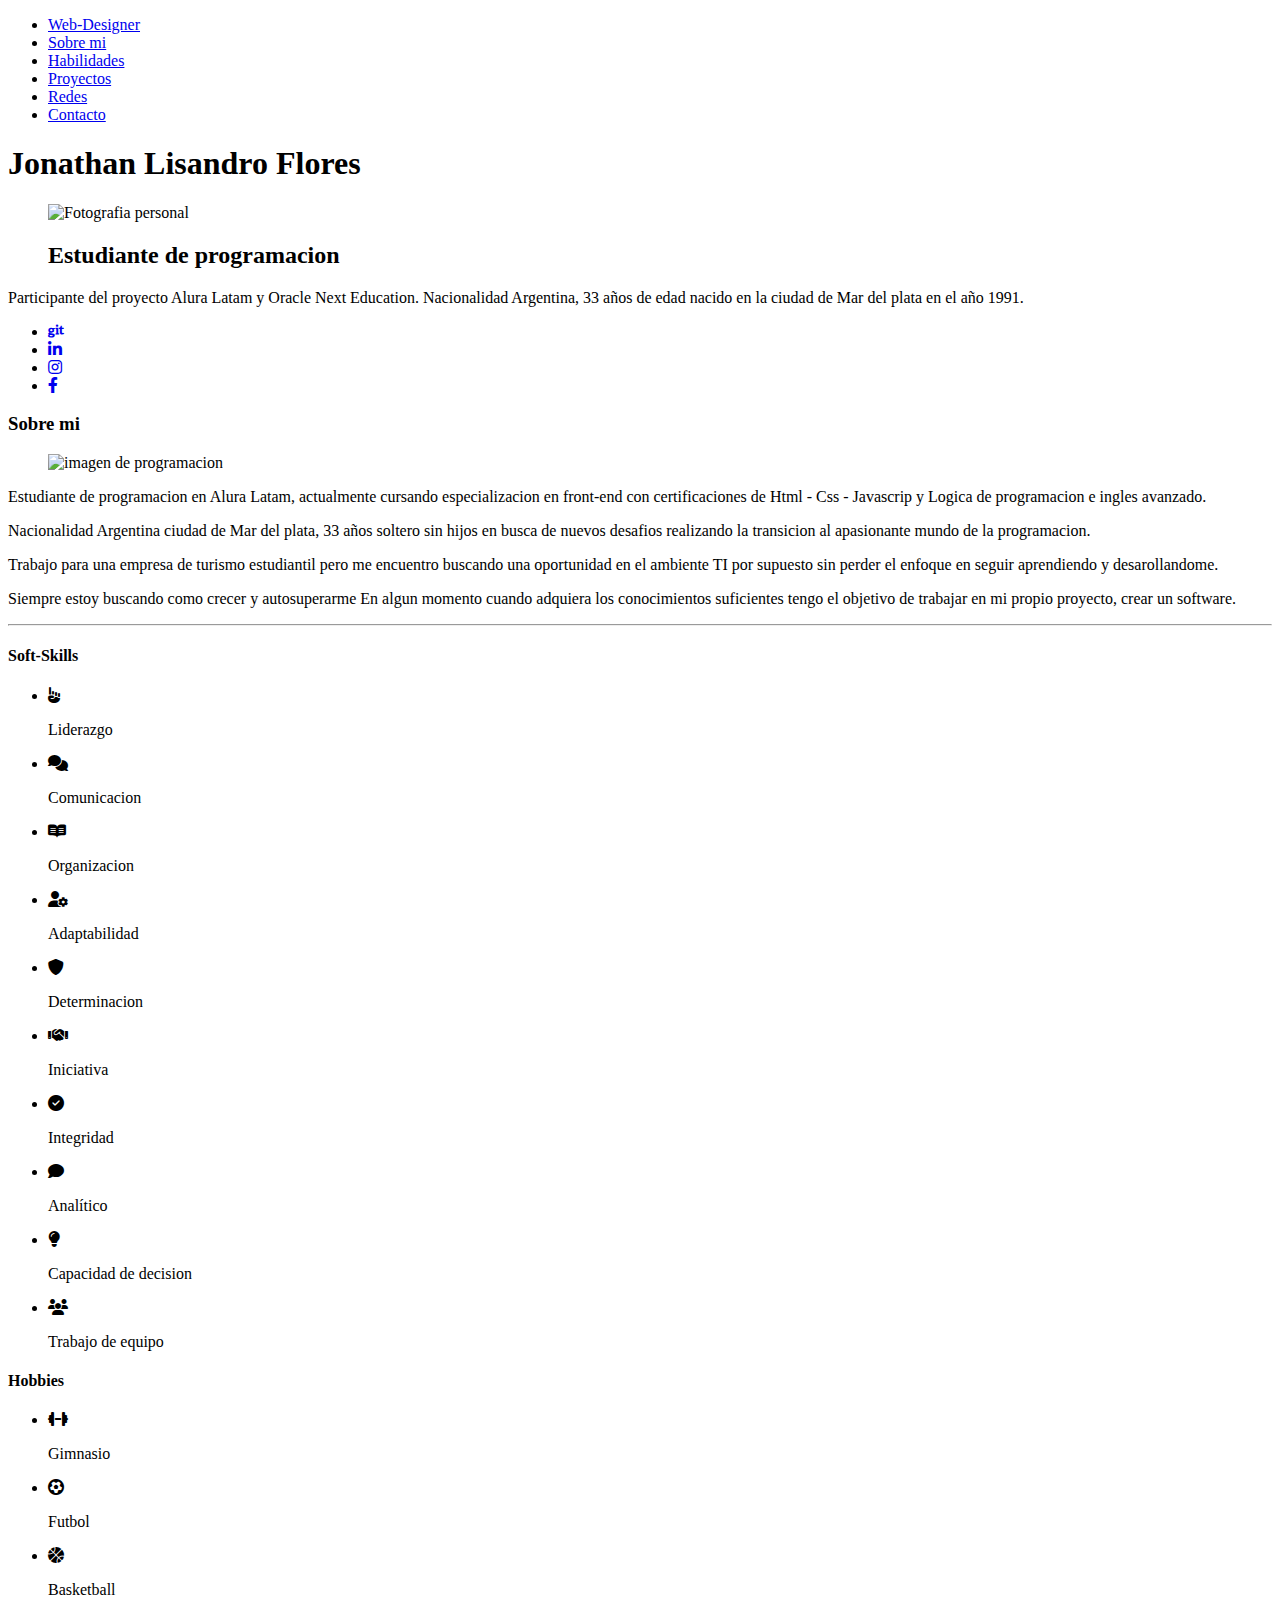
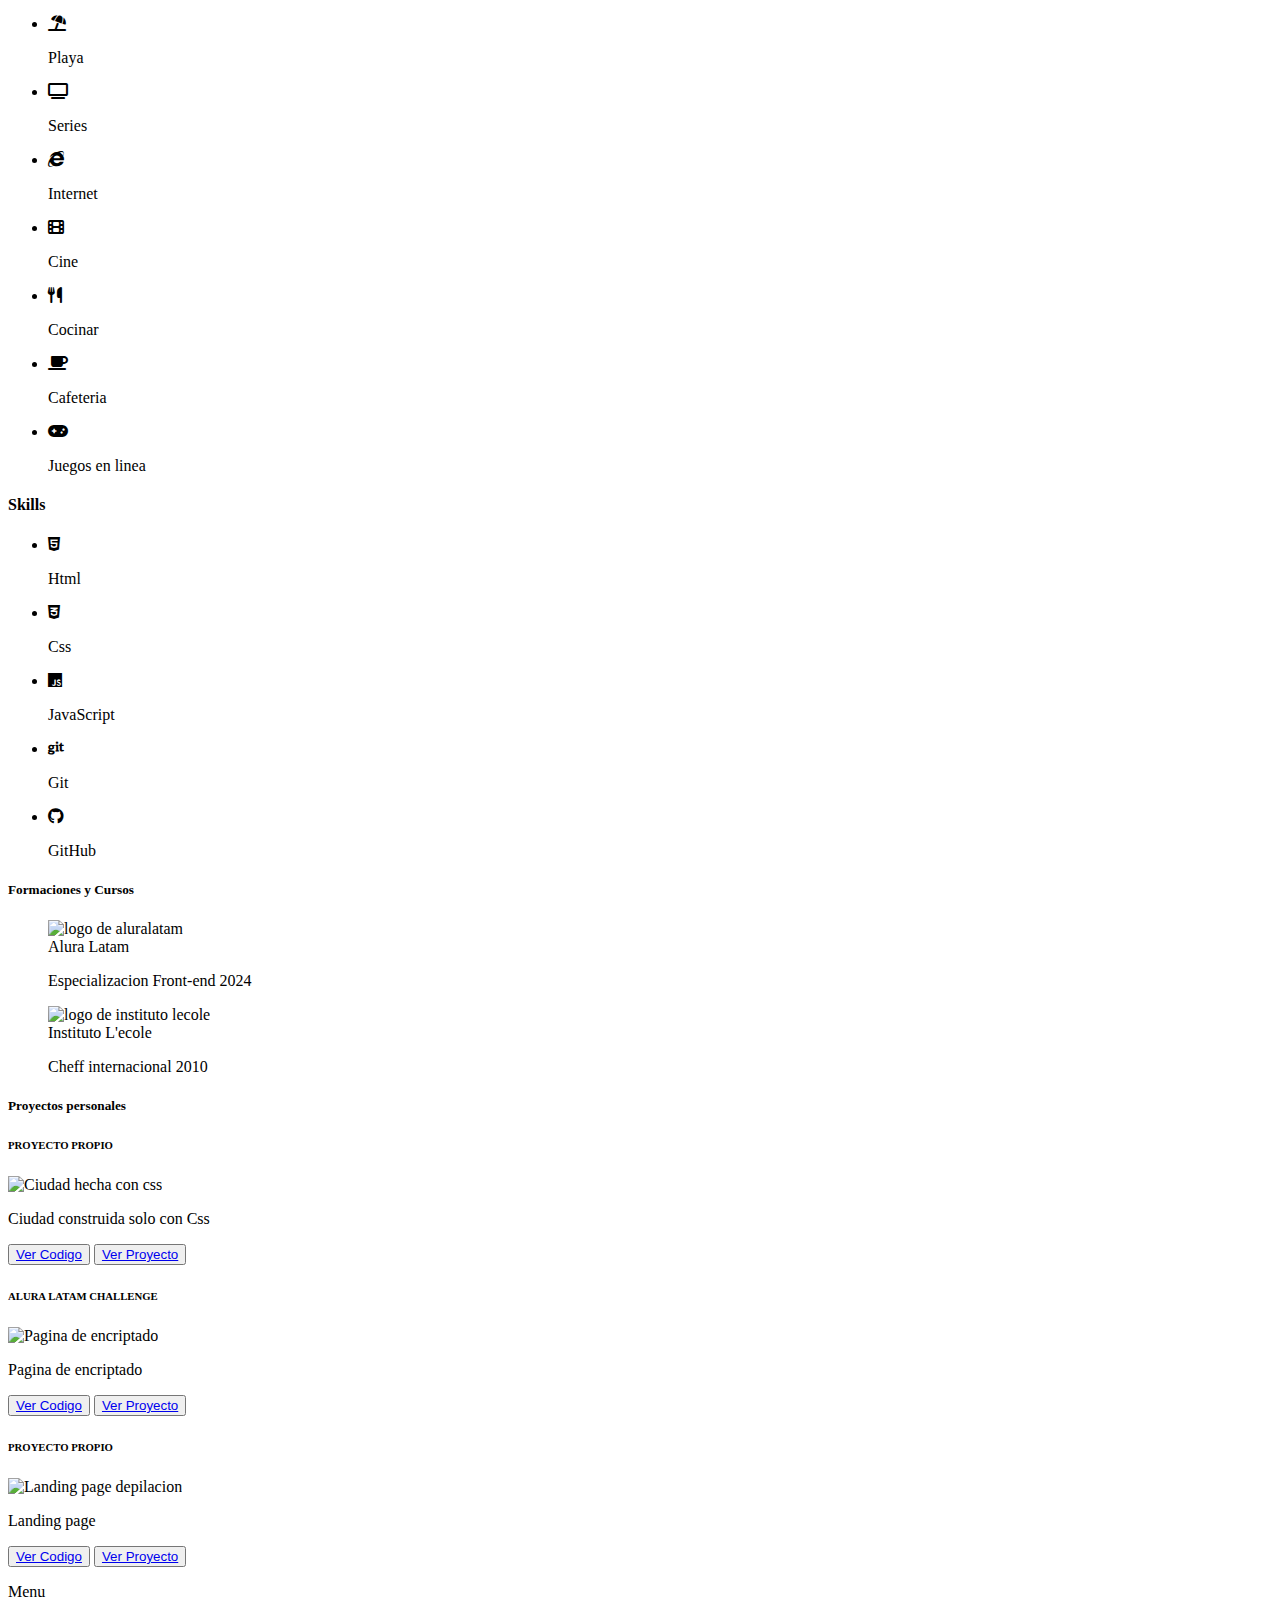
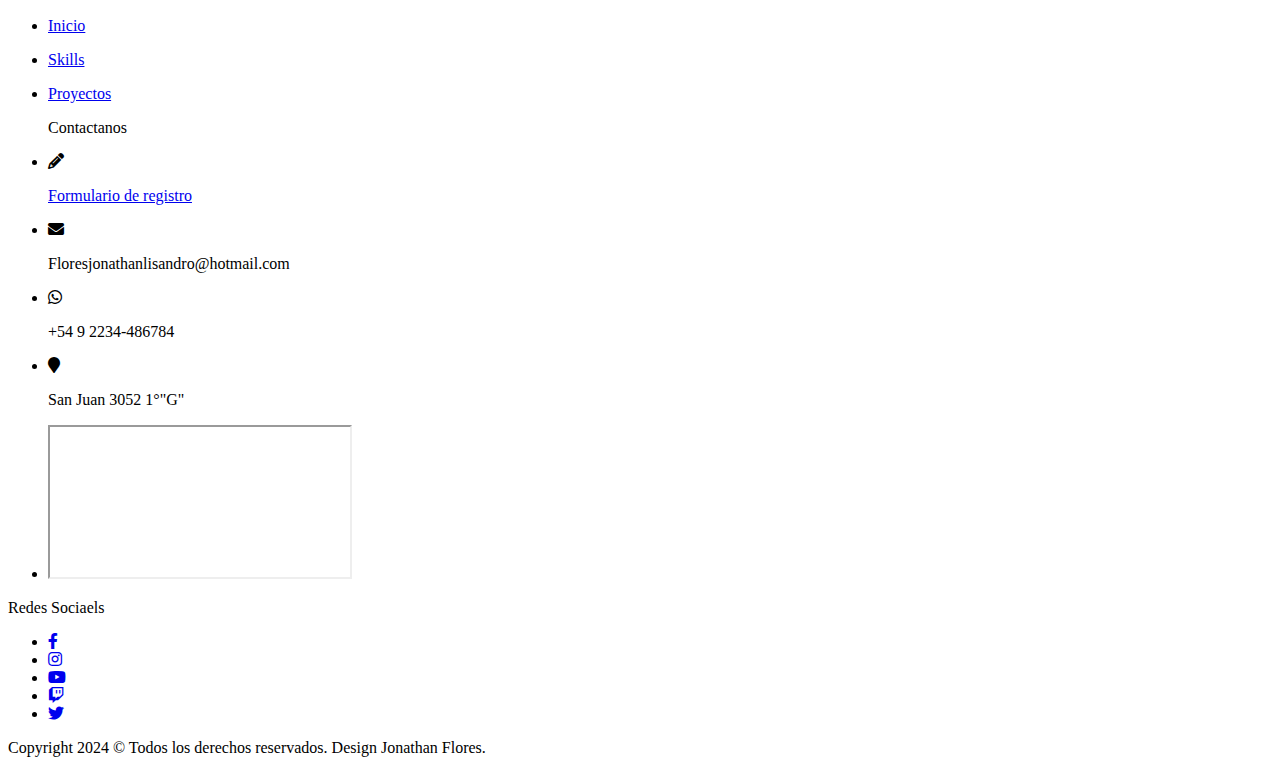
==== index.html @ 970cf643 "Add files via upload" ====
<!DOCTYPE html>
<html lang="en">
<head>
    <meta charset="UTF-8">
    <meta name="viewport" content="width=, initial-scale=1.0">    
    <link rel="stylesheet" href="https://cdnjs.cloudflare.com/ajax/libs/font-awesome/6.6.0/css/all.min.css"/>
    <link rel="stylesheet" href="https://use.fontawesome.com/releases/v5.8.2/css/all.css">
    <link rel="stylesheet" href="styles/styles.css">
    <title>Carta de presentacion</title>
</head>
<body>
    <header>
       
        <nav>            

            <ul class="nav_bar">

                <li class="nav_links" class="unir1"><a href="index.html" id="logo_unset"><span class="logo">Web-Designer</span></a></li>

                <li class="nav_links" class="unir1"><a href="#sobre__mi">Sobre mi</a></li>

                <li class="nav_links"><a href="#container_soft_skills">Habilidades</a></li>

                <li class="nav_links"><a href="#proyecto_personal">Proyectos</a></li>

                <li class="nav_links"><a href="#footer">Redes</a></li>

                <li class="nav_links"><a href="contacto.html">Contacto</a></li>

            </ul>

        </nav>

    </header>

    <main>

        <section class="introduccion">

            <h1>Jonathan Lisandro Flores</h1>
            <figure>
                <img src="img/Foto de cv.png" alt="Fotografia personal" class="foto_perfil">
                <figcaption><h2>Estudiante de programacion</h2></figcaption>
            </figure>
                       
            
            <p class="parrafo_responsivo">Participante del proyecto Alura Latam y Oracle Next Education.
               Nacionalidad Argentina, 33 años de edad nacido en la ciudad
               de Mar del plata en el año 1991.
            </p>             
            
            <ul class="redes_sociales">

                <li>
                    <a href="https://github.com/JonathanF32?tab=repositories">
                        <i class="fa-brands fa-git"></i>
                    </a>
                </li>

                <li>
                    <a href="https://www.linkedin.com/in/jonathan-lisandro-flores-52694613b/">    
                        <i class="fab fa-linkedin-in"></i>
                    </a>
                </li>

                <li>
                    <a href="https://www.instagram.com/jonathan.flores27/">    
                        <i class="fab fa-instagram"></i>
                   </a>
                </li>

                <li>
                    <a href="https://www.facebook.com/jonathan.flores.3133/">
                        <i class="fab fa-facebook-f"></i>
                    </a>
                </li>

            </ul>

        </section>

          <h3 id="sobre__mi">Sobre mi</h3>

        <section class="sobre_mi">

            <figure>
               
                <img src="img/dev.jpg" alt="imagen de programacion" class="sobre_mi_imagen">

            </figure>
            
            <div class="sobre_mi_parrafo">
                 <p>Estudiante de programacion en Alura Latam, actualmente
                    cursando especializacion en front-end con certificaciones de 
                    Html - Css - Javascrip y Logica de programacion e ingles avanzado.
                 </p>

                 <p>Nacionalidad Argentina ciudad de Mar del plata, 33 años soltero sin hijos
                    en busca de nuevos desafios realizando la transicion al apasionante
                    mundo de la programacion.
                 </p>    

                 <p>Trabajo para una empresa de turismo estudiantil pero me encuentro
                    buscando una oportunidad en el ambiente TI por supuesto
                    sin perder el enfoque en seguir aprendiendo y desarollandome.                
                 </p>

                <p>Siempre estoy buscando como crecer y autosuperarme 
                   En algun momento cuando adquiera los conocimientos suficientes tengo
                   el objetivo de trabajar en mi propio proyecto, crear un software. 
                 </p>
            </div>

        </section>

            <hr>

        <section id="container_soft_skills">

            <h4>Soft-Skills</h4>

            <ul class="skills_hobbies">
                
                <li><i class="fa-solid fa-hand-point-up"></i><p>Liderazgo</p></li>

                <li><i class="fa-solid fa-comments"></i><p>Comunicacion</p></li>

                <li><i class="fa-brands fa-readme"></i><p>Organizacion</p></li>

                <li><i class="fa-solid fa-user-gear"></i><p>Adaptabilidad</p></li>

                <li><i class="fa-solid fa-shield"></i><p>Determinacion</p></li>

                <li><i class="fa-solid fa-handshake"></i><p>Iniciativa</p></li>

                <li><i class="fa-solid fa-circle-check"></i><p>Integridad</p></li>

                <li><i class="fa-solid fa-comment"></i><p>Analítico</p></li>

                <li><i class="fa-solid fa-lightbulb"></i><p>Capacidad de decision</p></li>

                <li><i class="fa-solid fa-users"></i><p>Trabajo de equipo</p></li>

            </ul>

             <h4>Hobbies</h4>              

            <ul class="skills_hobbies">

                <li class="skills_hobbies_block"><i class="fa-solid fa-dumbbell"></i><p>Gimnasio</p></li>

                <li class="skills_hobbies_block"><i class="fa-solid fa-futbol"></i><p>Futbol</p></li>

                <li class="skills_hobbies_block"><i class="fa-solid fa-basketball"></i><p>Basketball</p></li>

                <li class="skills_hobbies_block"><i class="fa-solid fa-umbrella-beach"></i><p>Playa</p></li>

                <li class="skills_hobbies_block"><i class="fa-solid fa-tv"></i><p>Series</p></li>

                <li class="skills_hobbies_block"><i class="fa-brands fa-internet-explorer"></i><p>Internet</p></li>

                <li class="skills_hobbies_block"><i class="fa-solid fa-film"></i><p>Cine</p></li>

                <li class="skills_hobbies_block"><i class="fa-solid fa-utensils"></i><p>Cocinar</p></li>

                <li class="skills_hobbies_block"><i class="fa-solid fa-mug-saucer"></i><p>Cafeteria</p></li>

                <li class="skills_hobbies_block"><i class="fa-solid fa-gamepad"></i><p>Juegos en linea</p>  </li>

            </ul>

            <h4>Skills</h4>              

            <ul class="skills_hobbies">

                <li class="skills_hobbies_block"><i class="fa-brands fa-html5"></i><p class="skills_hobbies_p">Html</p></li>

                <li class="skills_hobbies_block"><i class="fa-brands fa-css3-alt"></i><p class="skills_hobbies_p"></p>Css</p></li>

                <li class="skills_hobbies_block"><i class="fa-brands fa-js"></i><p class="skills_hobbies_p">JavaScript</p></li>

                <li class="skills_hobbies_block"><i class="fa-brands fa-git"></i><p class="skills_hobbies_p">Git</p></li>

                <li class="skills_hobbies_block"><i class="fa-brands fa-github"></i><p class="skills_hobbies_p">GitHub</p></li>

                
            </ul>
          
        </section>

        <h5>Formaciones y Cursos</h5>

        <section class="formaciones">
           

                <figure class="formaciones_contenedor1">

                    <img src="img/alura.svg" alt="logo de aluralatam" width="150" height="100">

                    <figcaption>Alura Latam</figcaption>

                    <p>Especializacion Front-end 2024</p>

                </figure>

                <figure class="formaciones_contenedor2">

                    <img src="img/lecole.png" alt="logo de instituto lecole" width="150" height="100">

                    <figcaption>Instituto L'ecole</figcaption>

                    <p>Cheff internacional 2010</p>

                </figure>
          
        </section>

             <h5 class="proyecto_titulo">Proyectos personales</h5>

        <section id="proyecto_personal">
            
             <div class="proyecto_personal_contenedor">

                <h6>PROYECTO PROPIO</h6>  

                 <img src="img/ciudad en el horizonte con css.png" alt="Ciudad hecha con css">

                 <p>Ciudad construida solo con Css</p>


                 <button type="button"><a href="https://github.com/JonathanF32/Ciudad-en-el-horizonte-con-Css">Ver Codigo</a></button>
                 
                 <button type="button"><a href="https://ciudad-en-el-horizonte-con-css.vercel.app/">Ver Proyecto</a></button>

             </div>
            
             <div class="proyecto_personal_contenedor">

                 <h6>ALURA LATAM CHALLENGE</h6>

                 <img src="img/challenge.png" alt="Pagina de encriptado">

                 <p>Pagina de encriptado</p>
                        
                     
                 <button type="button"><a href="https://github.com/JonathanF32/Pagina-de-Encriptado">Ver Codigo</a></button>
                
                 <button type="button"><a href="https://pagina-de-encriptado-5wb4.vercel.app/">Ver Proyecto</a></button>
 
        
             </div>
                
             <div class="proyecto_personal_contenedor">

                 <h6>PROYECTO PROPIO</h6>

                 <img src="img/proyecto depilacion.png" alt="Landing page depilacion">

                 <p>Landing page</p>

                 <button type="button"><a href="https://github.com/JonathanF32/Landing-Page">Ver Codigo</a></button>

                 <button type="button"><a href="https://landing-page-rho-red-22.vercel.app/">Ver Proyecto</a></button>

             </div>


        </section>
        

        <footer id="footer">

            <div class="footer_wrapper">
  
              <section class="mover_p">
                                    
               <p class="footer_titulos">Menu</p>
                    
  
               <ul class="footer_menu">
                  
  
                   <li><a href="#introduccion"><p class="parrafo_color">Inicio</p></a></li>
  
                    <li><a href="#beneficios"><p class="parrafo_color">Skills</p></a></li>
  
                    <li><a href="#promociones"><p class="parrafo_color">Proyectos</p></a></li>
  
               </ul>
  
              </section>
  
                        
  
              <section id="ubicacion">   
  
               <ul>
  
                  <p class="footer_titulos">Contactanos</p>

                  <li class="al_lado"><i class="fa-solid fa-pencil"></i><a href="contacto.html"><p class="unir">Formulario de registro</p></a></li>
  
                  <li class="al_lado"><i class="fa fa-envelope"></i><p class="unir">Floresjonathanlisandro@hotmail.com</p> </li>
  
                  <li class="al_lado"><i class="fab fa-whatsapp"></i><p class="unir">+54 9 2234-486784</p></p></li>
  
                  <li class="al_lado"><i class="fa fa-map-marker"></i><p class="unir">San Juan 3052 1°"G"</p></li>                  
  
                  <li class="al_lado"><iframe src="https://www.google.com/maps/embed?pb=!1m18!1m12!1m3!1d3143.921636332379!2d-57.57660030991963!3d-38.00228827244668!2m3!1f0!2f0!3f0!3m2!1i1024!2i768!4f13.1!3m3!1m2!1s0x9584deb421c3c653%3A0xccb707add310d582!2sSan%20Juan%203052%2C%20B7602ATF%20Mar%20del%20Plata%2C%20Provincia%20de%20Buenos%20Aires!5e0!3m2!1ses-419!2sar!4v1726879529932!5m2!1ses-419!2sar" allowfullscreen="" loading="lazy" referrerpolicy="no-referrer-when-downgrade"></iframe></li>
  
               </ul>   
  
              </section>  
  
              <section>
  
                  <p class="footer_titulos">Redes Sociaels</p>
  
               <ul class="redes_wrap">
  
                     <li>
  
                       <a href="https://www.facebook.com/profile.php?id=100063766541794">
  
                           <i class="fab fa-facebook-f"></i>
  
                       </a>
  
                     </li>
  
                     <li>

                       <a href="https://www.instagram.com/mariadepilaciones/">    
  
                           <i class="fab fa-instagram"></i>
  
                       </a>
  
                     </li>
  
                     <li>

                       <a href="https://www.youtube.com/">    
  
                           <i class="fab fa-youtube"></i>
  
                       </a>   

                     </li>

                     <li>
  
                       <a href="https://www.twitch.com/">    
  
                           <i class="fab fa-twitch"></i>
  
                       </a>
  
                     </li>

                     <li>
                        
                       <a href="https://twitter.com">    
  
                           <i class="fab fa-twitter"></i>
  
                       </a>
  
                  </li>
  
                 
               </ul>
  
              </section> 
  
          </div>    
                        
              <div class="Copyright">
  
                  <p>Copyright 2024 &#169 Todos los derechos reservados. Design Jonathan Flores.</p>
          
              </div>
  
       </footer>  
       
  
     </main>  
  
  </body>   
  
  </HTml>
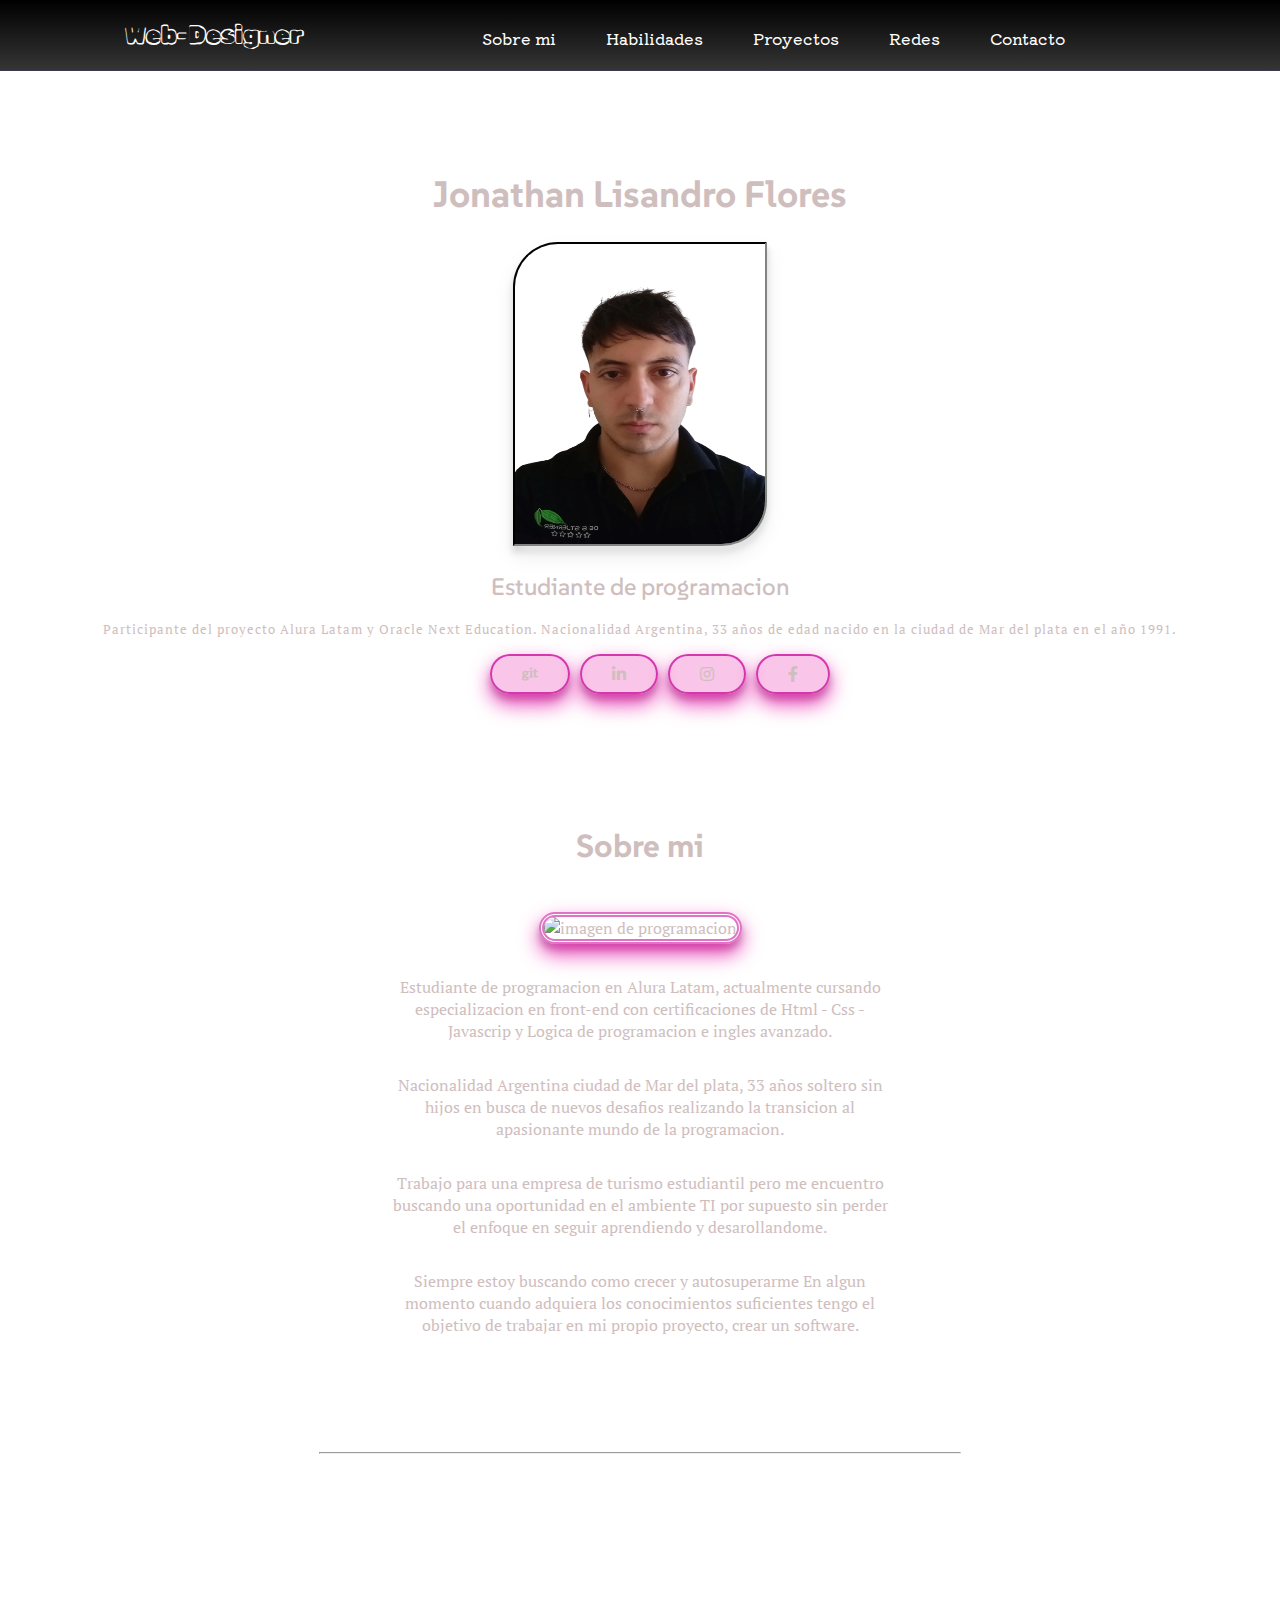
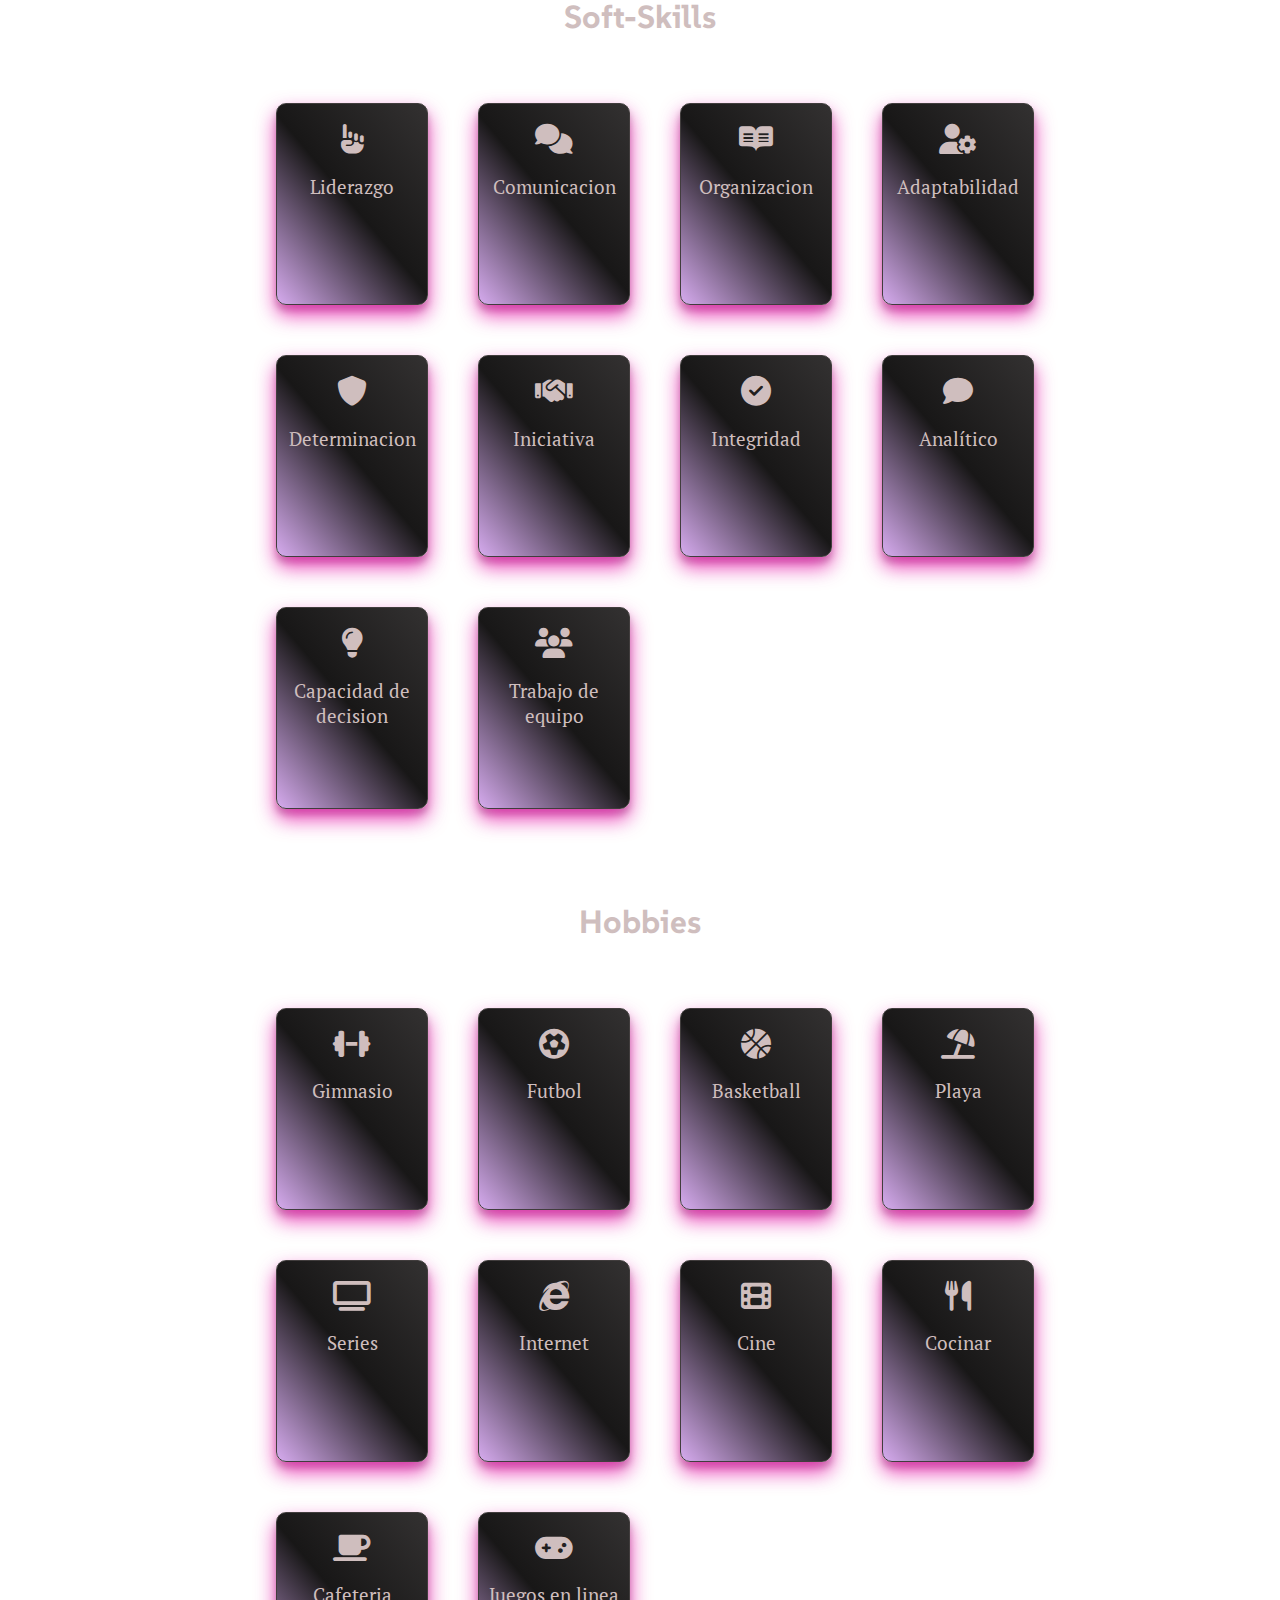
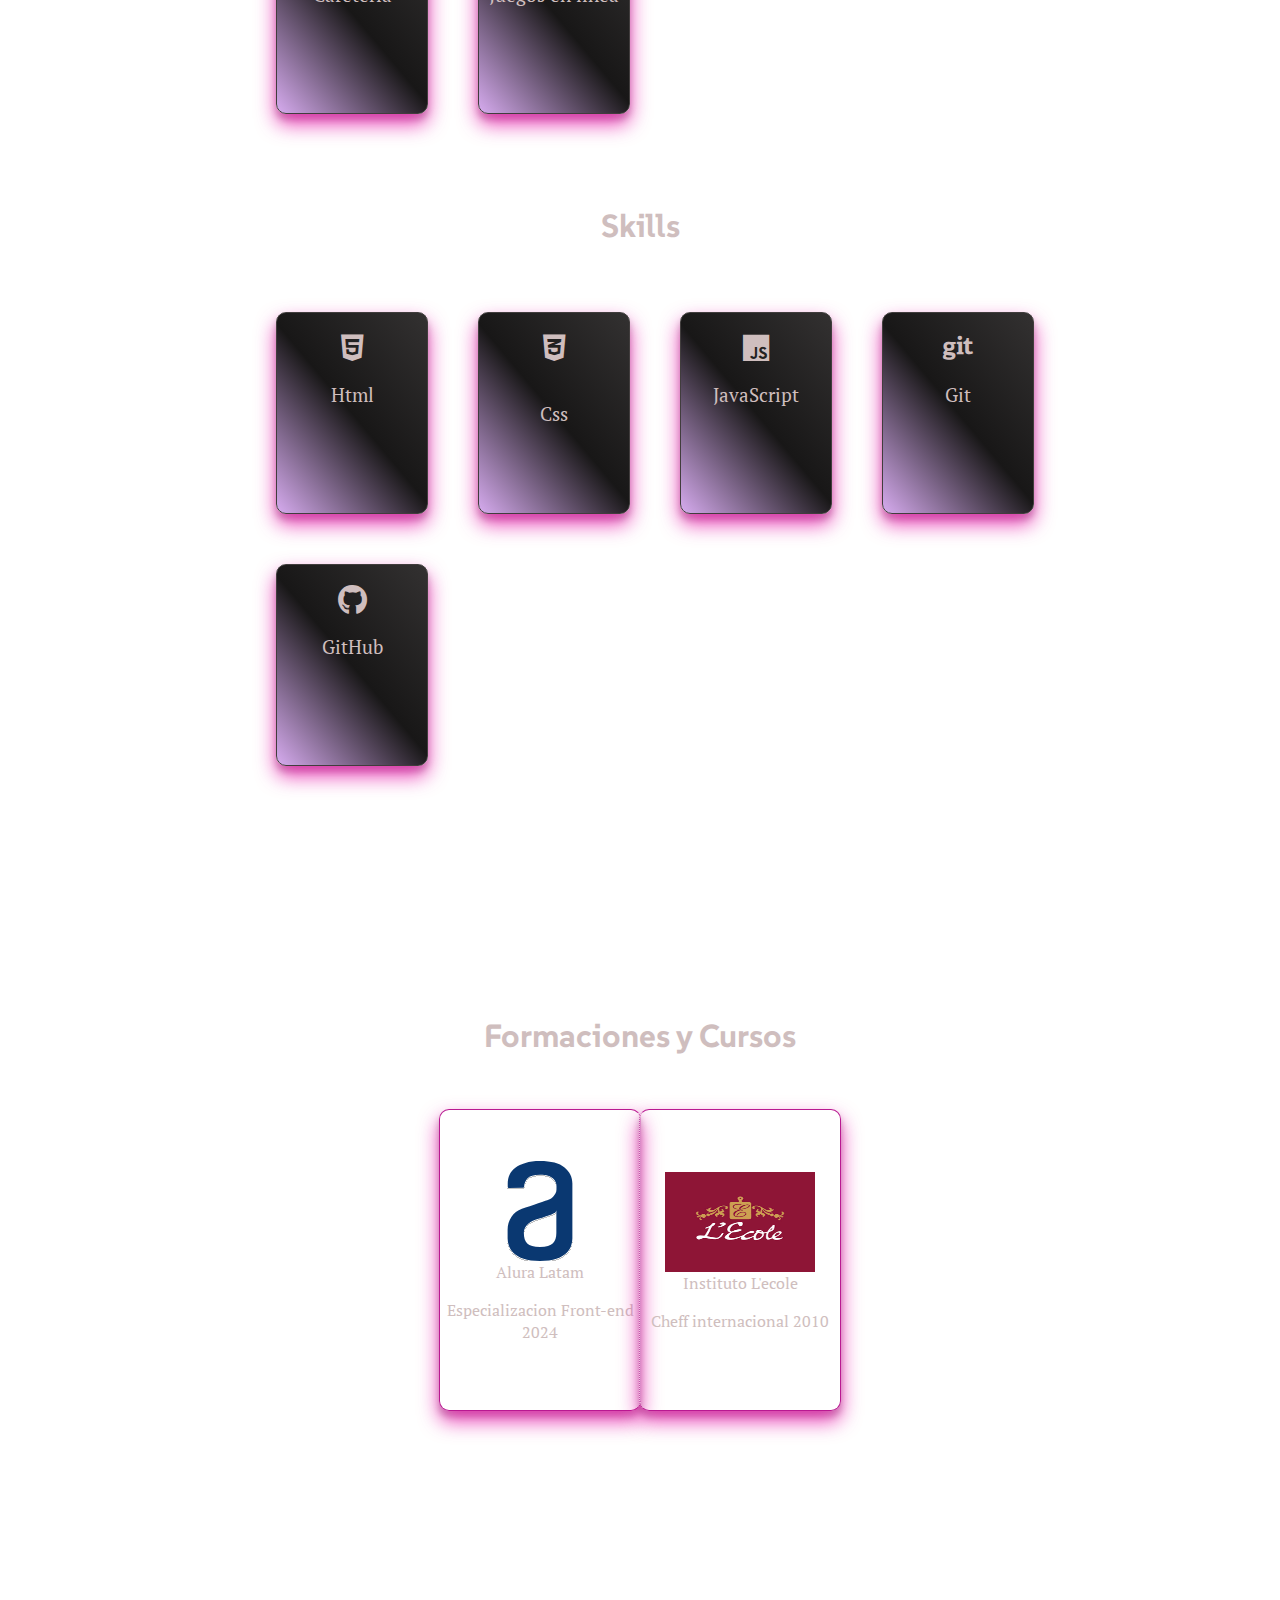
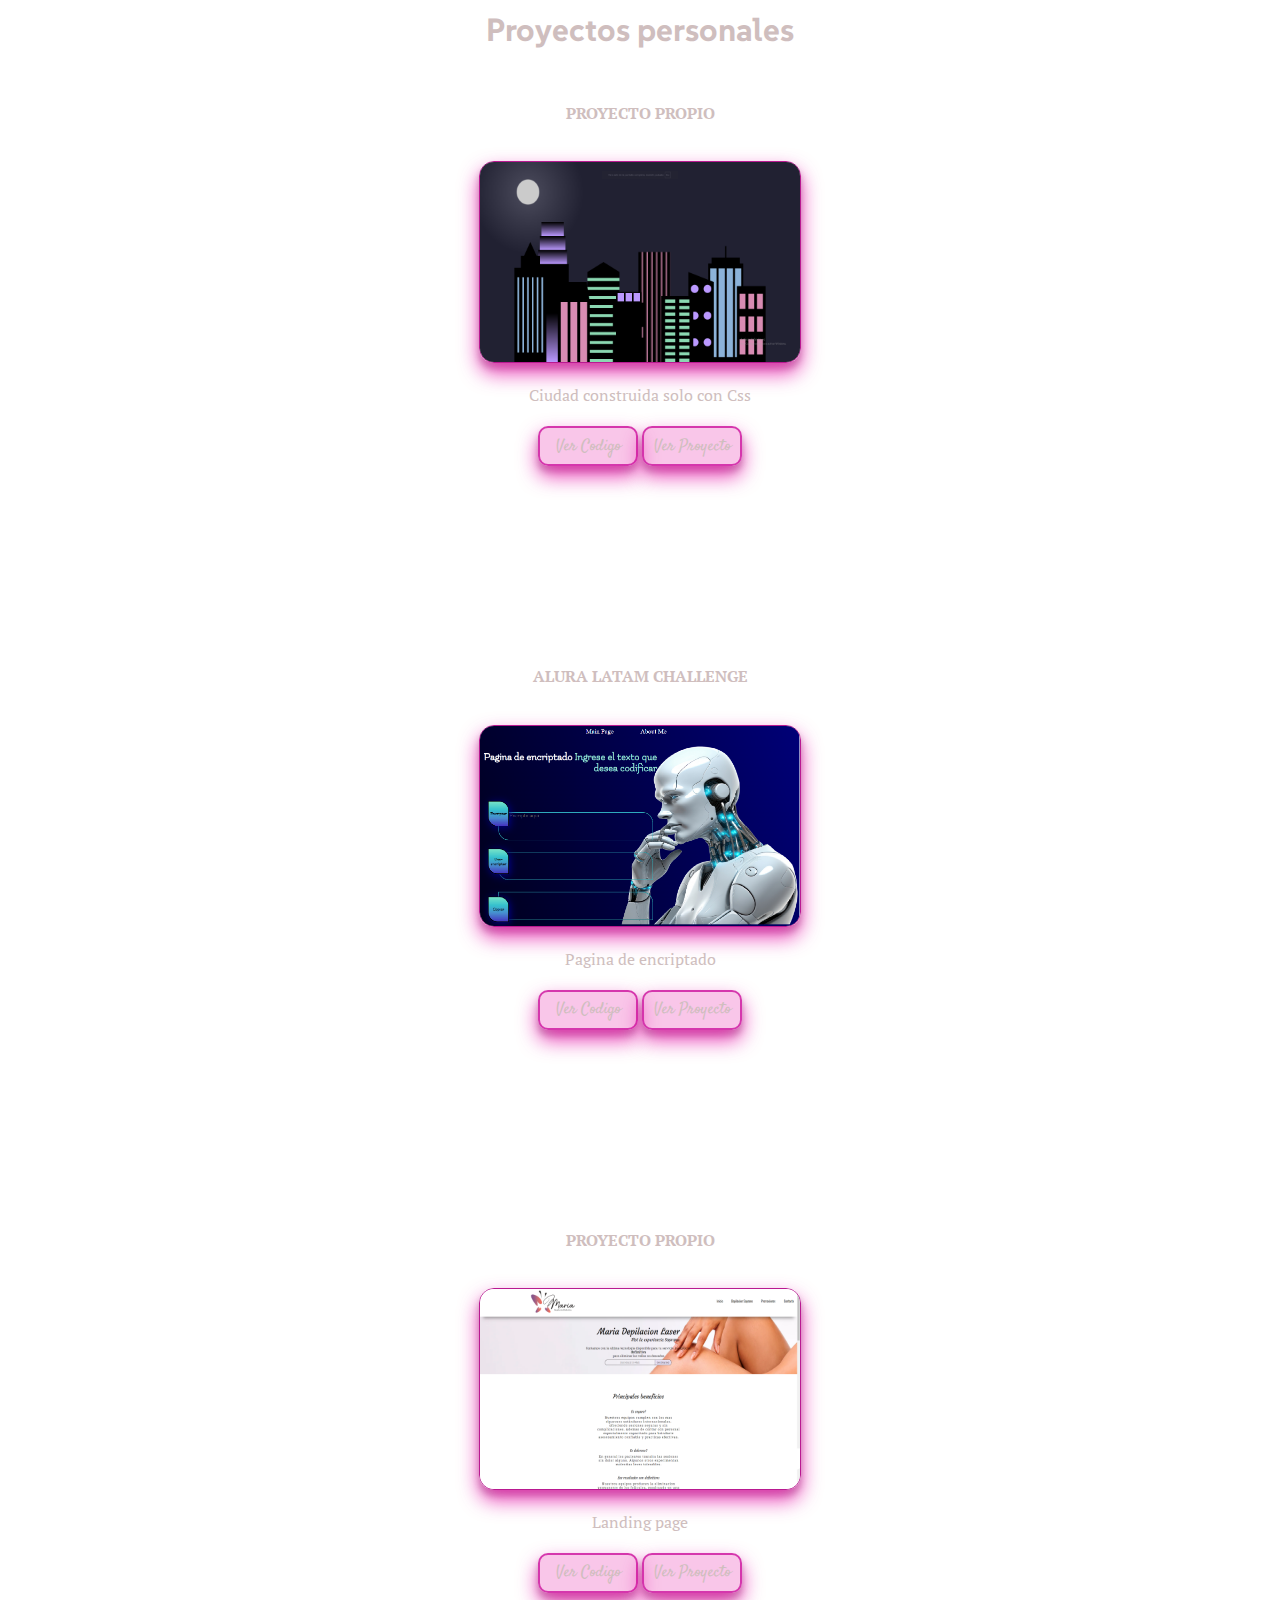
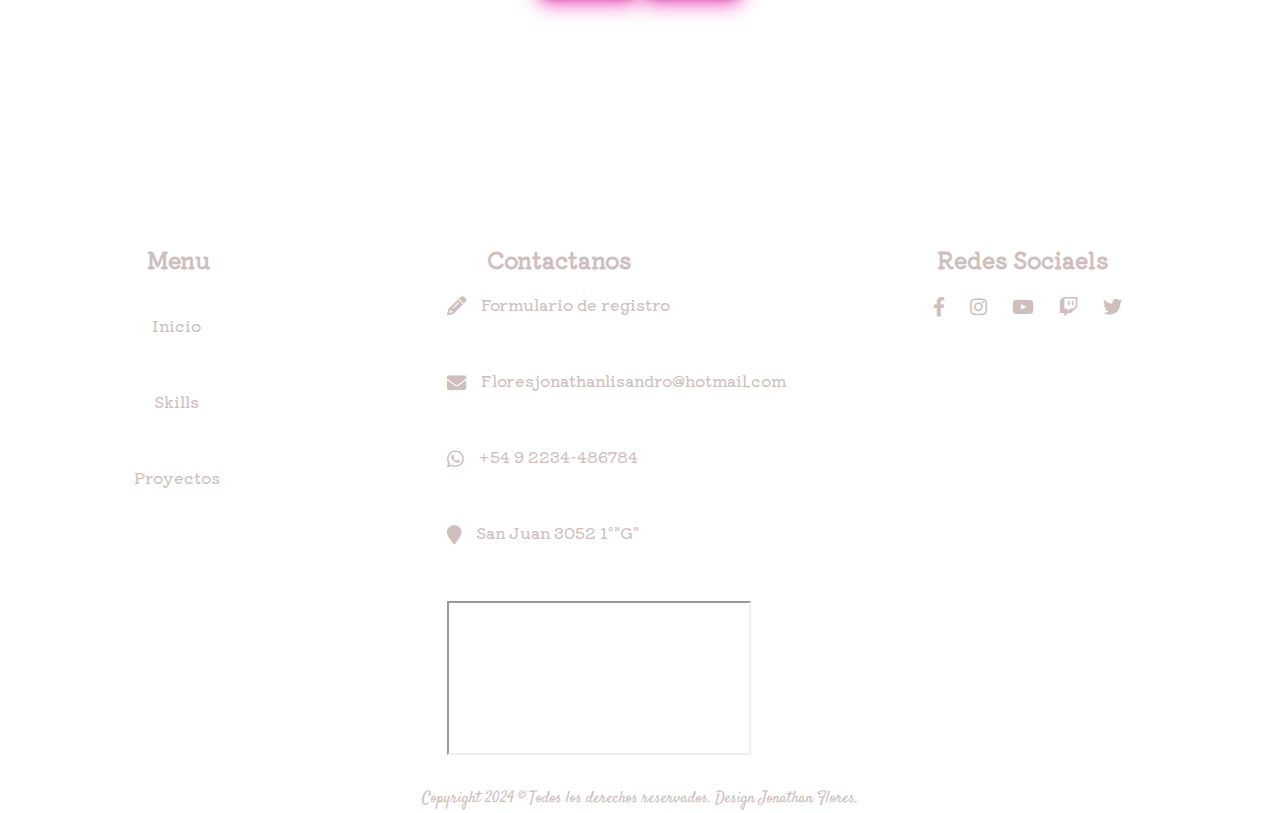
==== commit 9906c897: "Add files via upload" ====
--- a/index.html
+++ b/index.html
@@ -15,17 +15,17 @@
 
             <ul class="nav_bar">
 
-                <li class="nav_links" class="unir1"><a href="index.html" id="logo_unset"><span class="logo">Web-Designer</span></a></li>
-
-                <li class="nav_links" class="unir1"><a href="#sobre__mi">Sobre mi</a></li>
-
-                <li class="nav_links"><a href="#container_soft_skills">Habilidades</a></li>
-
-                <li class="nav_links"><a href="#proyecto_personal">Proyectos</a></li>
-
-                <li class="nav_links"><a href="#footer">Redes</a></li>
-
-                <li class="nav_links"><a href="contacto.html">Contacto</a></li>
+                <li class="nav_links"><a href="index.html" id="logo_unset"><span class="logo">Web-Designer</span></a></li>
+
+                <li class="nav_links"><a href="#sobre__mi" class="ocultar">Sobre mi</a></li>
+
+                <li class="nav_links"><a href="#container_soft_skills" class="ocultar">Habilidades</a></li>
+
+                <li class="nav_links"><a href="#proyecto_personal" class="ocultar">Proyectos</a></li>
+
+                <li class="nav_links"><a href="#footer" class="ocultar">Redes</a></li>
+
+                <li class="nav_links"><a href="contacto.html" class="contacto_unset">Contacto</a></li>
 
             </ul>
 
--- a/styles/styles.css
+++ b/styles/styles.css
@@ -0,0 +1,691 @@
+
+@import url("https://fonts.googleapis.com/css2?family=SUSE:wght@100..800&display=swap"); /*Titulos */
+@import url("https://fonts.googleapis.com/css2?family=Rubik+Vinyl&display=swap"); /*logo*/
+@import url("https://fonts.googleapis.com/css2?family=PT+Serif:ital,wght@0,400;0,700;1,400;1,700&display=swap"); /*parrafos*/
+@import url("https://fonts.googleapis.com/css2?family=Kiwi+Maru:wght@300;400;500&display=swap"); /*footer*/
+@import url("https://fonts.googleapis.com/css2?family=Satisfy&display=swap"); /*enlaces*/
+
+
+
+
+body{    
+    margin: 0;
+    color: black;
+    box-sizing: border-box;             
+    background: url(/img/fondo3.jpg);
+    background-position: center;
+    background-size: cover;
+    background-repeat: no-repeat;
+    background-attachment: fixed;    
+    color: rgb(207, 190, 190);
+    font-family: "PT Serif", system-ui;
+    font-size: 16px;
+    width: 100%;
+    overflow-x: hidden;
+    
+  }
+/* HEADER */
+  header{
+    display: flex;    
+    width: 100%;  
+    height: 70px;
+    color: white;     
+    background: linear-gradient(black, rgb(54, 53, 53));
+    border-bottom: 1px solid #3b3b4f;
+          
+  }
+
+  .logo{
+    font-family: "Rubik Vinyl", system-ui;
+    font-size: 1.5rem;
+    position: relative;
+    right: 130px;
+    bottom: 5px;    
+  }
+
+  #logo_unset{
+    
+    background-color: transparent;
+    border: unset;
+    box-shadow: unset;
+    border-radius: unset;
+    background-color: unset;
+    padding: 0; 
+  }
+  nav{
+    width: 100%;
+    height: 100%;
+  
+           
+  }
+  .nav_bar{    
+    display: flex;
+    font-family: "Kiwi Maru", serif;
+    flex-direction: row;
+    justify-content:center; 
+    gap: 50px;     
+    list-style: none;    
+    font-weight: 500;       
+    font-size: 1rem;
+    
+    
+  }    
+  
+  .nav_links{    
+    margin-top: 10px;
+
+   }
+   a{
+    text-decoration: none;
+    color: inherit;
+   }
+
+.nav_bar > li > a:hover{
+  border: 2px solid rgba(78, 70, 76, 0.932);
+  background-color: rgba(19, 4, 14, 0.719);
+  box-shadow: rgba(141, 141, 140, 0.226) 0px 10px 20px, rgba(0, 0, 0, 0.23) 0px 6px 6px;
+  padding: 3px 5px;  
+  border-radius: 5px;    
+    
+  
+}
+
+   /*INTRODUCCION*/
+ 
+.introduccion{
+  text-align: center; 
+  margin-top: 100px;
+  width: 100%; 
+  height: auto;
+ 
+    
+}
+h1{
+  font-family: "SUSE", sans-serif;
+  font-size: 2.3rem;
+  font-weight: 700;
+  color: rgb(207, 190, 190);
+}
+h2{
+  font-family: "SUSE", sans-serif;
+  font: 2rem;
+  font-weight: 500;
+  color: rgb(207, 190, 190);
+  
+}
+.foto_perfil{
+  width: 250px;
+  height: 300px;
+  border: 2px inset rgb(47, 48, 46);
+  border-radius: 45px 0 45px 0;
+  box-shadow: rgb(236, 236, 236) 0px 10px 20px, rgba(0, 0, 0, 0.23) 0px 6px 6px;
+  
+}
+.introduccion > p{
+  
+  font-family: "PT Serif", system-ui;
+  font-size: 0.8rem;
+  letter-spacing: 1px;
+  
+}
+
+.redes_sociales{
+  display: flex;
+  list-style: none;
+  justify-content: center;
+  gap: 10px;
+       
+}
+.redes_sociales > li{
+
+  /*border: 2px solid #EEE4B1;
+  background-color: #eee4b16e;
+  box-shadow: #EEE4B1 0px 10px 20px, rgba(0, 0, 0, 0.23) 0px 6px 6px;*/
+  border: 2px solid rgba(211, 45, 169, 0.932);
+  background-color: rgba(228, 8, 162, 0.233);
+  box-shadow: rgba(228, 8, 162, 0.774) 0px 10px 20px, rgba(0, 0, 0, 0.23) 0px 6px 6px;
+  padding: 7px 30px;
+  border-radius: 30px;    
+  margin-bottom: 100px;
+ 
+}
+
+.redes_sociales > li > a > i{
+  color: rgb(207, 190, 190);
+   
+}
+.redes_sociales > li > a > i:hover{
+  color: white;
+}
+.redes_sociales > li:hover{
+  border: 2px solid rgba(211, 45, 169, 0.932);
+  background-color: rgba(228, 8, 162, 0.575);
+  box-shadow: rgba(228, 8, 162, 0.774) 0px 10px 20px, rgba(0, 0, 0, 0.23) 0px 6px 6px;
+  
+  
+}
+
+
+span{
+  font-size: 0.8rem;
+}
+
+
+/*SOBRE ME"*/
+
+h3, h4{
+  font-family: "SUSE", sans-serif;
+  font-size: 2rem;
+  text-align: center;
+  margin-bottom: -70px;
+}
+
+.sobre_mi{
+  display: flex;    
+  width: 100%;
+  height: auto; 
+  justify-content: center;
+  margin-top: 100px;
+  margin-bottom: 100px;
+         
+}
+.sobre_mi_imagen{
+  width: 550px;
+  height: 350px;
+  box-shadow: rgba(228, 8, 162, 0.774) 0px 10px 20px, rgba(0, 0, 0, 0.23) 0px 6px 6px;
+  border: 5px double rgba(211, 45, 169, 0.671);
+  border-radius: 20px;
+}
+.sobre_mi_parrafo{
+  display: flex;
+  flex-direction: column;
+  width: 500px;
+  font-family: "PT Serif", system-ui; 
+  
+  
+}
+hr{
+  
+  width: 50%;
+  margin-top: 50px;
+  
+}
+/* SOFT SKILLS */
+
+#container_soft_skills{
+  display: flex;
+  flex-direction:column;   
+  width: 100%;
+  height: auto;  
+  align-items: center;
+  margin-top: 100px;
+  
+}
+.skills_hobbies{
+display: flex;
+width: 60%;
+flex-wrap: wrap;
+gap: 50px;  
+list-style: none;
+margin-bottom: 50px;
+
+}
+h4{
+  margin-bottom: 50px;
+}
+.skills_hobbies > li{
+  border: 1px solid rgb(65, 61, 61);
+  background: linear-gradient(50deg, rgba(162, 64, 218, 0.438), rgb(24, 23, 23), rgb(51, 49, 49));
+  box-shadow: rgba(228, 8, 162, 0.774) 0px 10px 20px, rgba(0, 0, 0, 0.23) 0px 6px 6px;
+  
+  border-radius: 10px;
+  width: 150px;
+  height: 200px;
+  text-align: center;
+  font-size: 1.2rem;   
+}
+.skills_hobbies_block{
+  display: flex;
+  flex-direction: column;
+  
+}
+.skills_hobbies > li > i{
+font-size: 30px;
+color: rgb(207, 190, 190);
+margin-top: 20px;
+}
+
+/* FORMACIONES*/
+
+h5{
+  text-align: center;
+  margin-top: 200px;
+  font-family: "SUSE", sans-serif;
+  font-size: 2rem;
+}
+.formaciones{
+  width: 100%;
+  height: auto;
+  display: flex;  
+  flex-direction: row;
+  justify-content: center;  
+  
+}
+.formaciones_contenedor1{
+  border-style: solid dotted solid solid;  
+  border-color: rgb(185, 25, 145);
+  border-width: 1px;
+  border-radius: 10px;
+  width: 200px;
+  height: 300px;  
+  display: flex;
+  flex-direction: column;
+  justify-content: center;
+  text-align: center;  
+  align-items: center;
+  margin: -1px;
+  box-shadow: rgba(228, 8, 162, 0.774) 0px 10px 20px, rgba(0, 0, 0, 0.23) 0px 6px 6px;
+} 
+  .formaciones_contenedor2{
+    border-style: solid solid solid dotted;  
+    border-color: rgb(185, 25, 145);
+    border-width: 1px;
+    border-radius: 10px;
+    width: 200px;
+    height: 300px;  
+    display: flex;
+    flex-direction: column;
+    justify-content: center;
+    text-align: center;  
+    align-items: center;
+    margin: -1px;
+    box-shadow: rgba(228, 8, 162, 0.774) 0px 10px 20px, rgba(0, 0, 0, 0.23) 0px 6px 6px;
+    
+    
+}   
+.formaciones_contenedor > figcaption{
+  margin-top: 20px;
+}
+/* PROYECTOS */
+  
+
+.proyectos_titulo{
+  margin-bottom: -100px;
+}
+#proyecto_personal{
+  width: 100%;
+  height: auto;
+  display: flex;
+  flex-direction: row; 
+  justify-content: space-around;
+  
+
+  
+}
+
+
+
+.proyecto_personal_contenedor{  
+  border-radius: 10px;
+  width: 80%;
+  height: auto; 
+  margin-bottom: 200px;
+  text-align: center;
+  align-items: center;
+  
+  
+}
+.proyecto_personal_contenedor > img{
+  box-shadow: rgba(228, 8, 162, 0.774) 0px 10px 20px, rgba(0, 0, 0, 0.23) 0px 6px 6px;  
+  border-radius: 15px;
+  width: 320px;
+  height: 200px;
+  border: 1px solid rgb(185, 25, 145);;
+}
+h6{
+  margin-top:-1px ;
+  font-size: 1rem;
+  
+}
+
+
+ button{
+    font-family: "Satisfy", cursive;
+    font-size: 1rem;
+    width: 100px;
+    height: 40px;
+    border-radius: 10px;
+    border: 2px solid rgba(211, 45, 169, 0.932);
+    box-shadow: rgba(228, 8, 162, 0.774) 0px 10px 20px, rgba(0, 0, 0, 0.23) 0px 6px 6px;
+    color: rgb(207, 190, 190);       
+    margin-top: 4px;
+    cursor: pointer;
+    transition: 0.1s;
+    background-color: rgba(228, 8, 162, 0.233);
+ }
+button:hover{
+  border: 2px solid rgba(211, 45, 169, 0.932);
+  background-color: rgba(228, 8, 162, 0.575);
+  box-shadow: rgba(228, 8, 162, 0.774) 0px 10px 20px, rgba(0, 0, 0, 0.23) 0px 6px 6px;
+  color: white;
+}
+
+ 
+/* FOOTER */
+
+
+  
+
+#footer{
+  width: 100%;
+  height: 620px;  
+  background: url(/img/fondo2.jpg);
+  background-position: center;
+  background-size: cover;
+  background-repeat: no-repeat;
+  background-attachment: fixed;
+  
+}  
+.footer_wrapper{
+    display: flex;
+    flex-direction: row;
+    justify-content:space-around;      
+            
+}
+.footer_menu{
+    list-style: none;
+    display: flex;
+    flex-direction: column;
+    row-gap: 20px;
+    font-family: "Podkova", serif;
+    font-weight: 700;
+    font-size: 1rem;    
+    margin-top: 20px;
+           
+}
+
+.mover_p > p{
+  position: relative;
+  left: 22px;
+}
+
+.footer_titulos{
+    margin-top: 50px;
+    font-family: "Kiwi Maru", serif;
+    font-size: 1.4rem;
+    font-weight: 700;
+    color: rgb(207, 190, 190);
+   position: relative;
+   left: -50px;
+}
+.parrafo_color, .unir {
+    font-family: "Kiwi Maru", serif;
+    color: rgb(207, 190, 190);      
+    font-weight: 500;
+    
+}
+#ubicacion{    
+    font-family: "Podkova", serif;
+    font-size: 1rem;    
+        
+}
+
+#ubicacion > ul > li > i{
+  color: rgb(207, 190, 190);
+  font-size: 1.2rem;
+}
+.al_lado{
+    display: flex;
+    flex-direction: row;
+    margin-top: 20px;
+        
+}
+.unir{  
+    position: relative;
+    top: -21px;
+    right: -15px;
+    
+}
+.redes_wrap{     
+    display: flex;
+    flex-direction: row;
+    margin-top: 20px;
+    gap: 25px;
+    position: relative;
+    left: -65px;
+    list-style-type: none;
+}
+.redes_wrap > li > a > i{
+  color: rgb(207, 190, 190);
+    gap: 20px;
+    font-size: 1.2rem;    
+    
+}
+.mapa{
+    border: 1px solid black;
+    position: relative;
+    top: -15px;
+
+}
+
+.Copyright p{
+    text-align: center;
+    position: relative;     
+    color: rgb(207, 190, 190);
+    font-family: "Satisfy", cursive;  
+    font-size: 1rem;
+    cursor: pointer;
+    transition: 0.1s;
+}
+
+
+
+
+
+
+
+
+
+
+
+
+
+
+
+
+
+
+
+
+
+
+
+
+
+
+
+
+
+
+
+
+
+ 
+  
+form {
+  width: 60vw;
+  max-width: 500px;
+  min-width: 300px;
+  margin: 0 auto;
+  padding-bottom: 2em;
+  
+   
+  
+}
+form > h1, p{
+  text-align: center;
+}
+  fieldset {
+    border: none;
+    padding: 2rem 0;
+    border-bottom: 3px solid #3b3b4f;
+    text-align: center;
+  }
+  .terminos{    
+    text-align: center;
+    
+  }
+  fieldset:last-of-type {
+    border-bottom: none;
+  }
+  
+  label {
+    display: block;
+    margin: 0.5rem 0;
+  }
+  
+  input,
+  textarea,
+  select {
+    
+    margin: 10px 0 0 0;
+    width: 80%;
+    min-height: 3em;
+    border-radius: 10px;
+  }
+  
+  input, textarea {
+    background-color: #0a0a2391;
+    border: 1px solid #0a0a23;
+    color: #ffffff;
+  }
+  
+  .inline {
+    width: unset;
+    margin: 0 0.5em 0 0;
+    vertical-align: middle;
+  }
+  
+  input[type="submit"] {
+    display: block;
+    width: 65%;
+    margin: 1em auto;
+    height: 2.5em;
+    font-size: 1.1rem;
+    background-color: #3b3b4f94;
+    border-color: rgb(71, 69, 69);
+    min-width: 300px;
+    border-radius: 10px;
+    color:rgb(139, 133, 133) ;
+  }
+  
+  input[type="submit"]:hover{
+    color: white;
+    background-color: #3b3b4f;
+    border-color: rgb(10, 10, 10);
+    
+  }
+
+  input[type="file"] {
+    padding: 1px 2px;
+  }
+  
+  .inline{
+    display: inline; 
+      
+  }
+  .unset{
+    text-align: unset;
+  }
+
+  @media (max-width: 1275px){
+    
+    .logo{
+      right: 0;
+      bottom: 0;
+      margin: 0;
+      
+    }    
+    .nav_bar{
+      display: flex;
+      flex-direction: center;
+    }
+}@media (max-width: 964px){
+  .nav_bar{
+    
+    width: 50%;
+    justify-content: space-around;
+    
+    
+  }
+  header{
+    height: 100px;
+  }
+  
+}
+  .sobre_mi{
+    display: flex;
+    flex-direction: column; 
+    align-items: center;
+    text-align: center;
+
+
+  }
+  .parrafo_responsivo{  
+   
+   letter-spacing: 0;
+   text-align: center;
+   justify-content: center;
+   align-items: center;
+    
+  }
+  #proyecto_personal{
+    display: flex;
+    flex-direction: column;    
+    align-items: center;
+    
+    }
+  
+  
+
+
+@media (max-width: 773px){
+  .nav_bar{
+    gap: 10px;
+    justify-content: left;
+  }
+  
+  #footer{
+    height: auto;
+    text-align: center;
+    align-items: center;
+    justify-content: center;
+  }
+  .footer_wrapper{
+    display: flex;
+    flex-direction: column;
+    
+  }
+  
+#ubicacion{
+  display: flex;
+  text-align: center;
+  align-items: center;
+  justify-content: center;
+}
+.footer_menu{
+  position: relative;
+  left: -80px;
+}
+.mover_p > p{
+  position: relative;
+  left: -60px;
+}
+.redes_wrap{
+  justify-content: center;
+}
+}
+  
+
+  
+
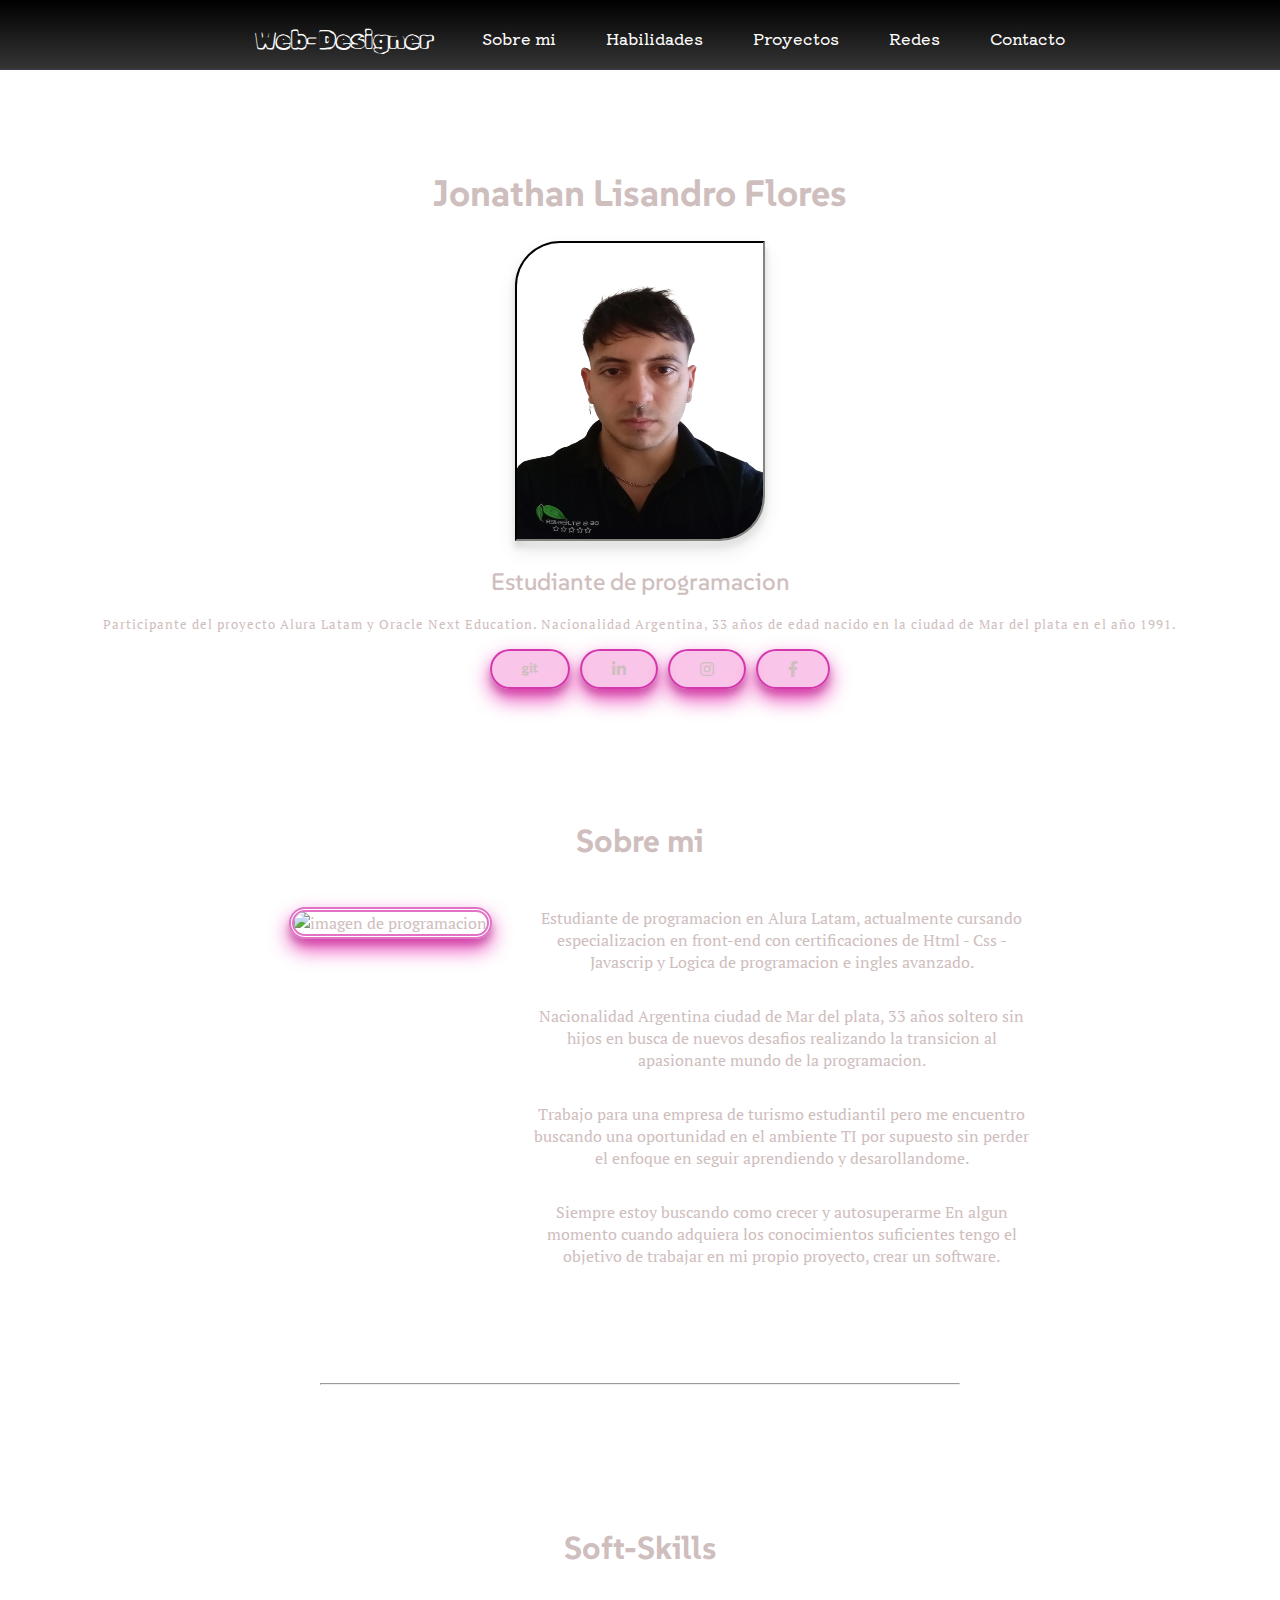
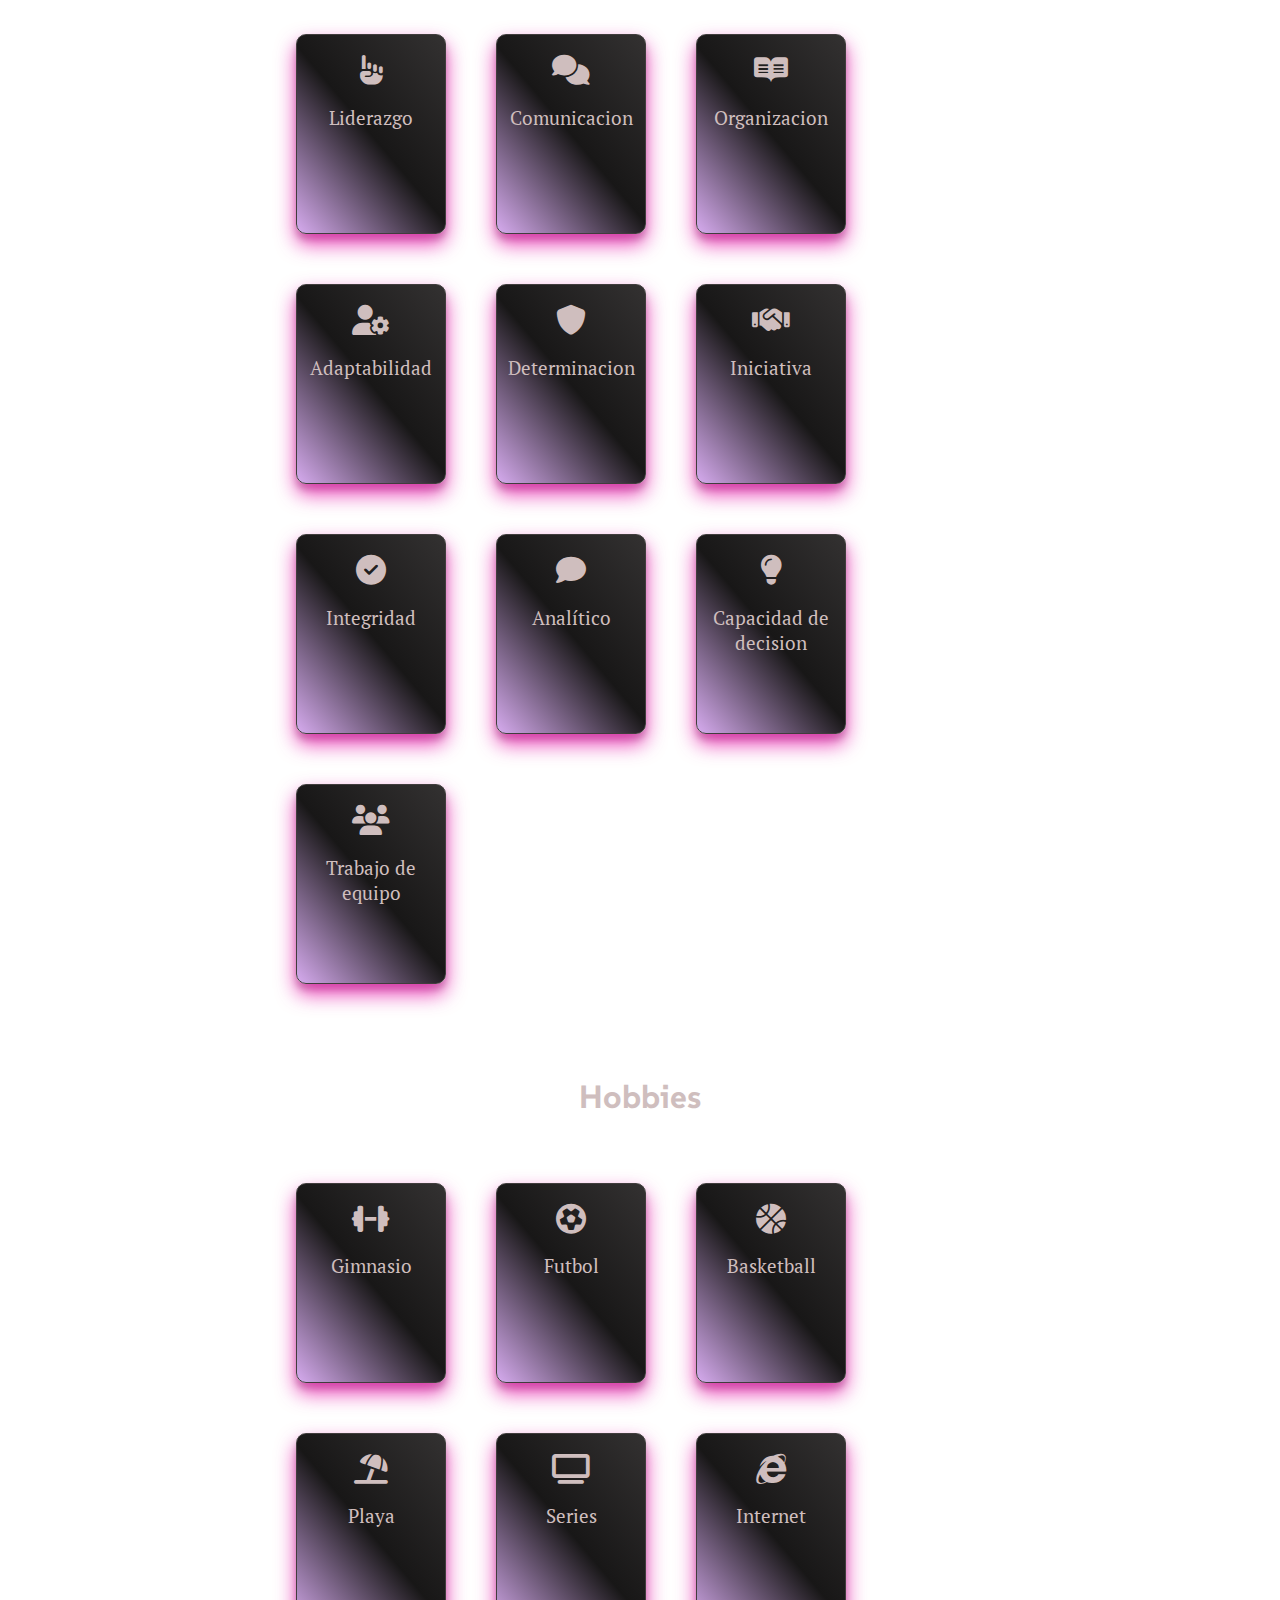
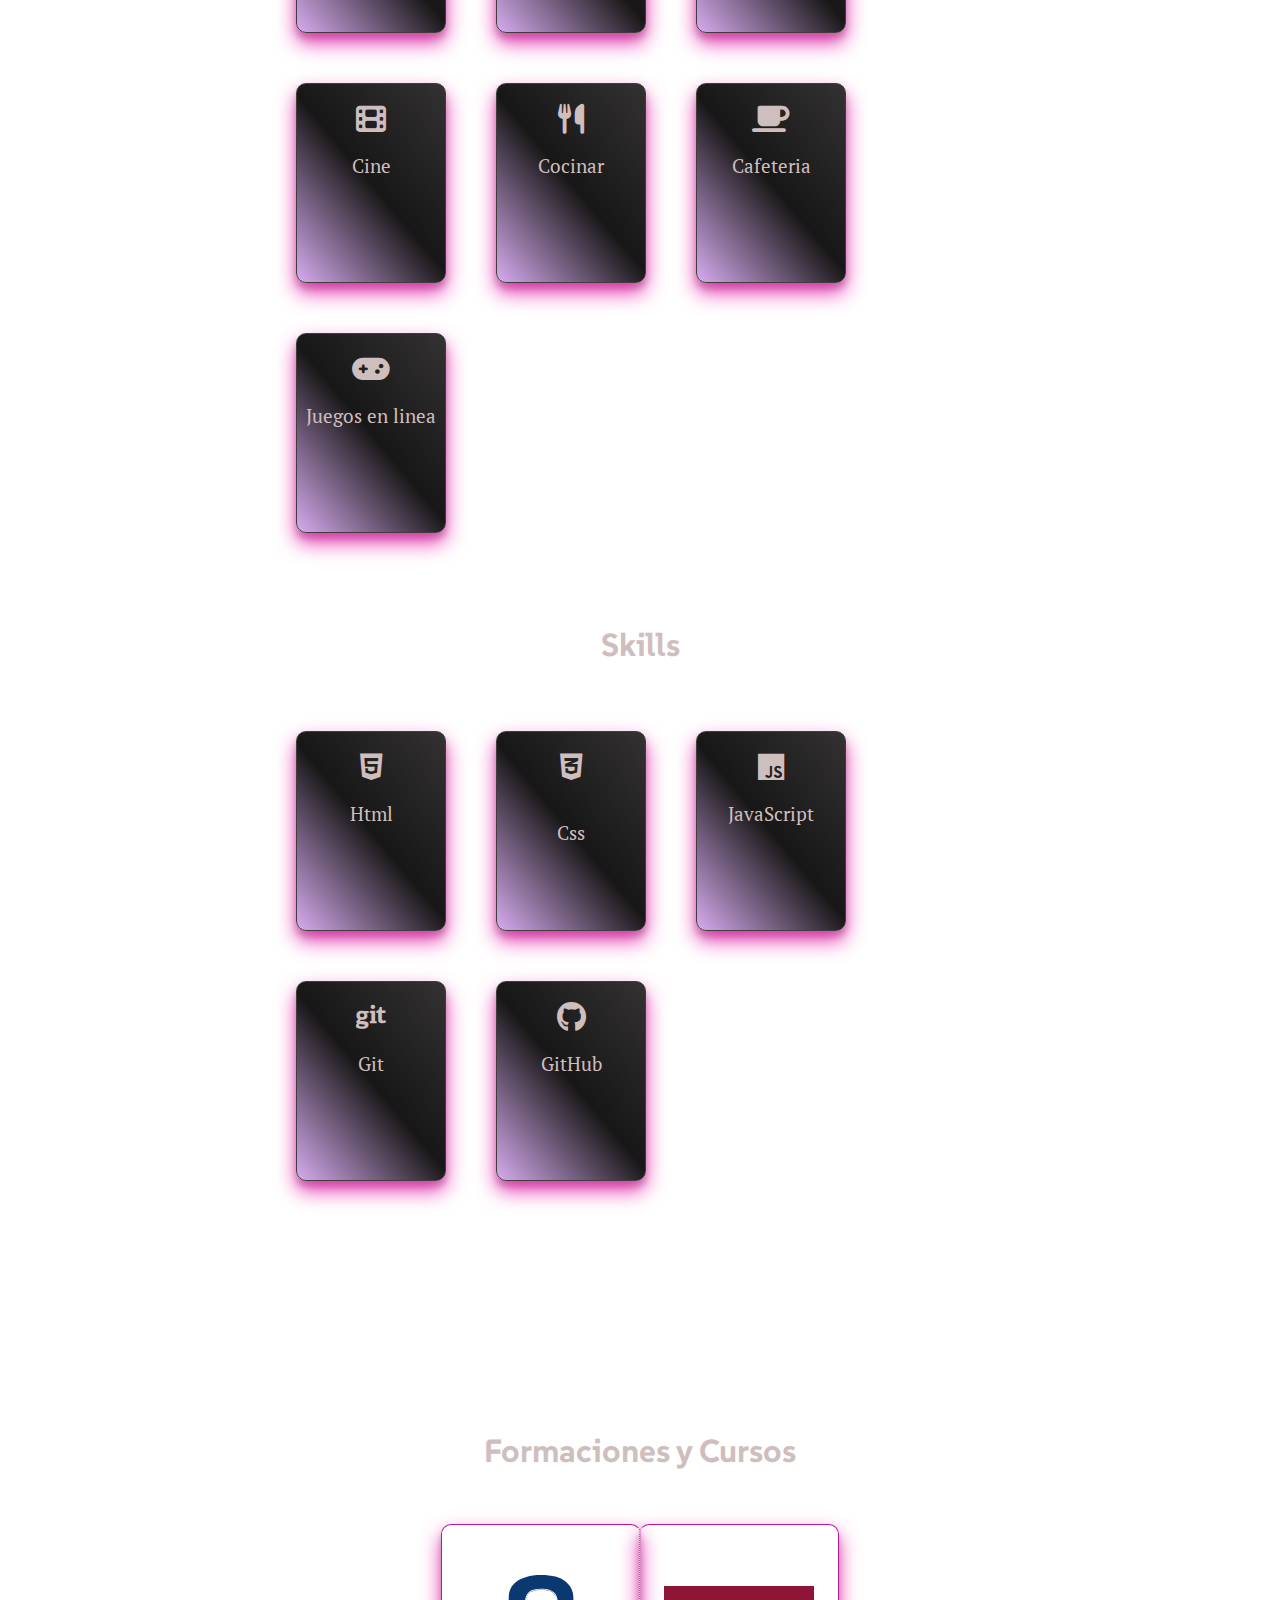
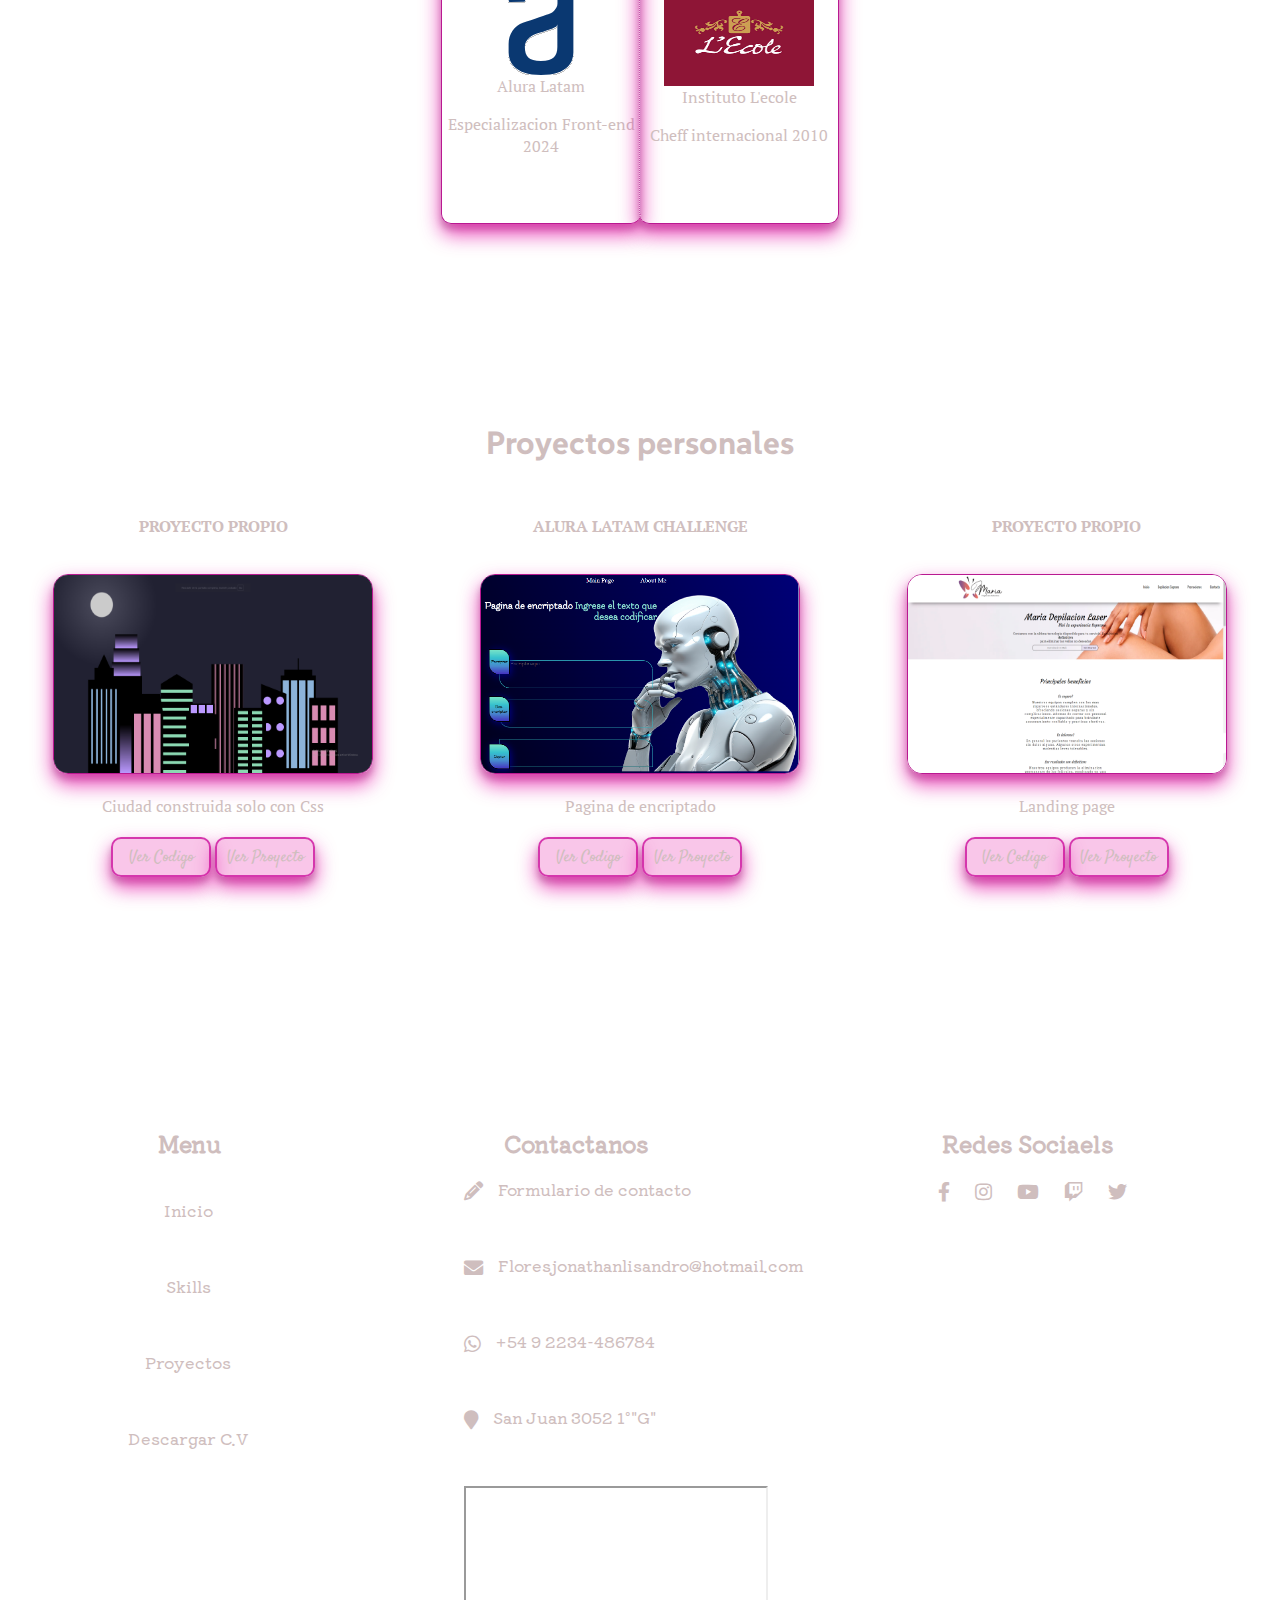
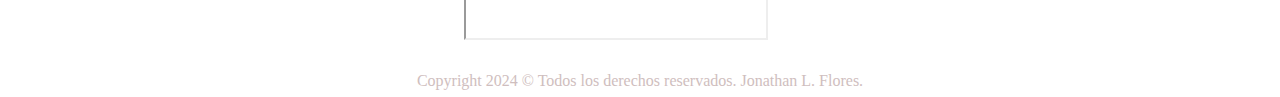
==== commit 2e7dd6b3: "Descargar CV Fixed" ====
--- a/index.html
+++ b/index.html
@@ -17,7 +17,7 @@
 
                 <li class="nav_links"><a href="index.html" id="logo_unset"><span class="logo">Web-Designer</span></a></li>
 
-                <li class="nav_links"><a href="#sobre__mi" class="ocultar">Sobre mi</a></li>
+                <li class="nav_links"><a href="#sobre__mi" class="ocultar"></a>Sobre mi</li>
 
                 <li class="nav_links"><a href="#container_soft_skills" class="ocultar">Habilidades</a></li>
 
@@ -51,8 +51,9 @@
             
             <ul class="redes_sociales">
 
-                <li>
-                    <a href="https://github.com/JonathanF32?tab=repositories">
+                
+                    <li>
+                        <a href="https://github.com/JonathanF32?tab=repositories">
                         <i class="fa-brands fa-git"></i>
                     </a>
                 </li>
@@ -215,6 +216,7 @@
           
         </section>
 
+                
              <h5 class="proyecto_titulo">Proyectos personales</h5>
 
         <section id="proyecto_personal">
@@ -285,6 +287,8 @@
                     <li><a href="#beneficios"><p class="parrafo_color">Skills</p></a></li>
   
                     <li><a href="#promociones"><p class="parrafo_color">Proyectos</p></a></li>
+
+                    <li><a href="archivos/Jonathan CV.docx"><p class="parrafo_color">Descargar C.V</p></a></li>
   
                </ul>
   
@@ -298,7 +302,7 @@
   
                   <p class="footer_titulos">Contactanos</p>
 
-                  <li class="al_lado"><i class="fa-solid fa-pencil"></i><a href="contacto.html"><p class="unir">Formulario de registro</p></a></li>
+                  <li class="al_lado"><i class="fa-solid fa-pencil"></i><a href="contacto.html"><p class="unir">Formulario de contacto</p></a></li>
   
                   <li class="al_lado"><i class="fa fa-envelope"></i><p class="unir">Floresjonathanlisandro@hotmail.com</p> </li>
   
@@ -375,9 +379,9 @@
   
           </div>    
                         
-              <div class="Copyright">
-  
-                  <p>Copyright 2024 &#169 Todos los derechos reservados. Design Jonathan Flores.</p>
+              <div class="copyright">
+  
+                  <p>Copyright 2024 &#169 Todos los derechos reservados. Jonathan L. Flores.</p>
           
               </div>
   
--- a/styles/styles.css
+++ b/styles/styles.css
@@ -6,12 +6,16 @@
 @import url("https://fonts.googleapis.com/css2?family=Satisfy&display=swap"); /*enlaces*/
 
 
-
+*{
+  box-sizing: border-box;
+  scroll-behavior: smooth;
+}
 
 body{    
     margin: 0;
+    padding: 0;
     color: black;
-    box-sizing: border-box;             
+    box-sizing: border-box;       
     background: url(/img/fondo3.jpg);
     background-position: center;
     background-size: cover;
@@ -20,9 +24,9 @@
     color: rgb(207, 190, 190);
     font-family: "PT Serif", system-ui;
     font-size: 16px;
-    width: 100%;
+    width: 100%;    
     overflow-x: hidden;
-    
+       
   }
 /* HEADER */
   header{
@@ -32,17 +36,20 @@
     color: white;     
     background: linear-gradient(black, rgb(54, 53, 53));
     border-bottom: 1px solid #3b3b4f;
-          
+    justify-content: center;
+    align-items: center;
+    padding: 0 20px;    
+    
   }
 
   .logo{
     font-family: "Rubik Vinyl", system-ui;
     font-size: 1.5rem;
-    position: relative;
-    right: 130px;
-    bottom: 5px;    
-  }
-
+    
+  }
+nav{
+  width: 100%;
+}
   #logo_unset{
     
     background-color: transparent;
@@ -60,6 +67,7 @@
   }
   .nav_bar{    
     display: flex;
+    flex-wrap: wrap;
     font-family: "Kiwi Maru", serif;
     flex-direction: row;
     justify-content:center; 
@@ -317,8 +325,7 @@
   height: auto;
   display: flex;
   flex-direction: row; 
-  justify-content: space-around;
-  
+  justify-content: space-around;  
 
   
 }
@@ -384,6 +391,7 @@
   background-size: cover;
   background-repeat: no-repeat;
   background-attachment: fixed;
+ 
   
 }  
 .footer_wrapper{
@@ -468,49 +476,17 @@
 
 }
 
-.Copyright p{
+.copyright p{
     text-align: center;
     position: relative;     
     color: rgb(207, 190, 190);
-    font-family: "Satisfy", cursive;  
+    font-family: "Podkova", serif; 
     font-size: 1rem;
     cursor: pointer;
     transition: 0.1s;
 }
 
 
-
-
-
-
-
-
-
-
-
-
-
-
-
-
-
-
-
-
-
-
-
-
-
-
-
-
-
-
-
-
-
- 
   
 form {
   width: 60vw;
@@ -610,26 +586,19 @@
       display: flex;
       flex-direction: center;
     }
-}@media (max-width: 964px){
+}@media (max-width: 970px){
   .nav_bar{
     
-    width: 50%;
-    justify-content: space-around;
-    
-    
+    justify-content: space-between;
   }
   header{
     height: 100px;
   }
-  
-}
   .sobre_mi{
     display: flex;
     flex-direction: column; 
     align-items: center;
     text-align: center;
-
-
   }
   .parrafo_responsivo{  
    
@@ -645,14 +614,13 @@
     align-items: center;
     
     }
-  
-  
-
-
+  }  
+  
 @media (max-width: 773px){
   .nav_bar{
-    gap: 10px;
-    justify-content: left;
+    gap: 15px;
+    
+    
   }
   
   #footer{
@@ -684,8 +652,55 @@
 .redes_wrap{
   justify-content: center;
 }
-}
-  
-
-  
-
+
+}
+
+@media (max-width: 720px){
+  
+  .sobre_mi_imagen{
+    width: 450px;
+    height: 300px;
+  }
+  .parrafo_responsivo{
+    text-align: center;
+    align-items: center;
+    justify-content: center;
+    width: auto;
+  }
+}
+@media (max-width: 596px){
+  
+  .formaciones{
+    display: flex;
+    flex-direction: column;    
+    align-items: center;
+    
+    
+  }
+  
+
+footer{
+  overflow-x:hidden;
+}
+.nav_bar{    
+  text-align: center;
+  align-items: center;
+}
+.sobre_mi_imagen{
+  width: 99%;
+  height: auto;
+  align-items: center;
+  text-align: center;
+  justify-content: center;
+}
+.sobre_mi_parrafo{
+  width: auto;
+}
+}
+
+
+
+  
+
+  
+
